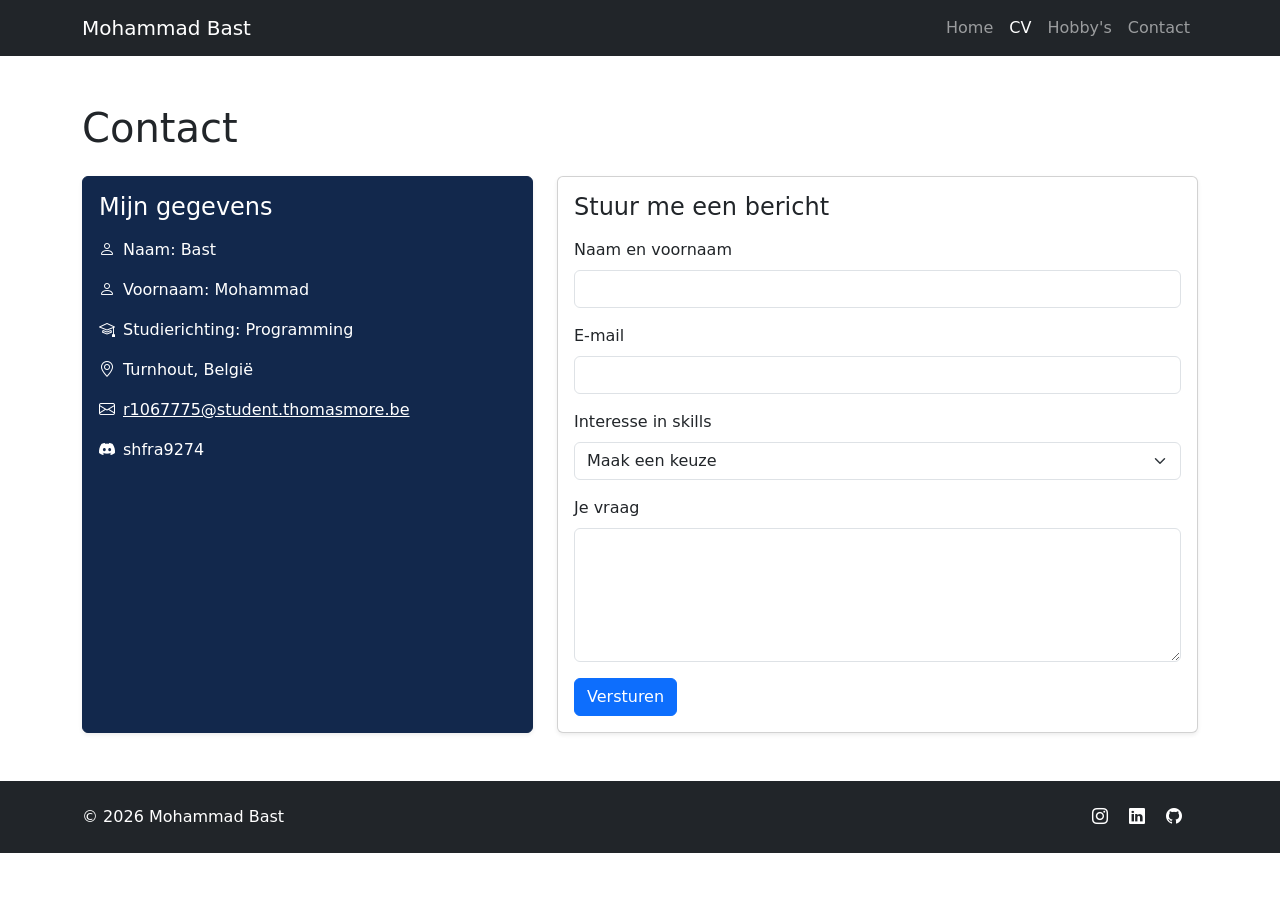
==== contact.html @ 60419604 "website klaar" ====
<!DOCTYPE html>
<html lang='nl'>
<head>
    <meta charset='utf-8'>
    <meta name='viewport' content='width=device-width, initial-scale=1'>
    <meta name="description" content="Portfolio van Mohammad Bast">
    <meta name="author" content="Mohammad Bast">
    <link rel="icon" type="image/x-icon" href="images/favicon.ico">
    <link href="https://cdn.jsdelivr.net/npm/bootstrap@5.3.3/dist/css/bootstrap.min.css" rel="stylesheet">
    <link href="https://cdn.jsdelivr.net/npm/bootstrap-icons@1.11.3/font/bootstrap-icons.css" rel="stylesheet">    <title>Contact | Mohammad Bast</title>
    <link rel='stylesheet' href='css/style.css'>
</head>
<body>

    <nav class="navbar navbar-expand-lg navbar-dark bg-dark sticky-top">
        <div class="container">
            <a class="navbar-brand" href="index.html">Mohammad Bast</a>
            <button class="navbar-toggler" type="button" data-bs-toggle="collapse" data-bs-target="#hoofdmenu" aria-controls="hoofdmenu" aria-expanded="false" aria-label="Menu openen">
                <span class="navbar-toggler-icon"></span>
            </button>
            <div class="collapse navbar-collapse" id="hoofdmenu">
                <ul class="navbar-nav ms-auto">
                    <li class="nav-item"><a class="nav-link" aria-current="page" href="index.html">Home</a></li>
                    <li class="nav-item"><a class="nav-link active" href="cv.html">CV</a></li>
                    <li class="nav-item"><a class="nav-link" href="hobbys.html">Hobby's</a></li>
                    <li class="nav-item"><a class="nav-link" href="contact.html">Contact</a></li>
                    
                </ul>
            </div>

        </div>
    </nav>

    <main class="container my-5">
        <h1 class="mb-4">Contact</h1>
       
        <div class="row g-4">
            <div class="col-lg-5">
                <div class="card contact-kaart h-100 shadow-sm">
                    <div class="card-body">
                        <h2 class="h4 mb-3">Mijn gegevens</h2>
                        <ul class="list-unstyled mb-0">
                            <li class="mb-3"><i class="bi bi-person me-2"></i>Naam: Bast</li>
                            <li class="mb-3"><i class="bi bi-person me-2"></i>Voornaam: Mohammad</li>
                            <li class="mb-3"><i class="bi bi-mortarboard me-2"></i>Studierichting: Programming</li>
                            <li class="mb-3"><i class="bi bi-geo-alt me-2"></i>Turnhout, België</li>
                            <li class="mb-3 d-flex align-items-center"><i class="bi bi-envelope me-2"></i><a href="mailto:r1067775@student.thomasmore.be" class="text-white">r1067775@student.thomasmore.be</a></li>
                            <li class="mb-3"><i class="bi bi-discord me-2"></i>shfra9274</li>                         

                        </ul>
                    </div>
                </div>
            </div>
            <div class="col-lg-7">
                <div class="card shadow-sm">
                    <div class="card-body">
                        <h2 class="h4 mb-3">Stuur me een bericht</h2>
                        <form action="https://tm-statweb.be/forms.php" method="post">
                            <div class="mb-3">
                                <label for="naam" class="form-label">Naam en voornaam</label>
                                <input type="text" class="form-control" id="naam" name="naam" required>
                            </div>

                            <div class="mb-3">
                                <label for="email" class="form-label">E-mail</label>
                                <input type="email" class="form-control" id="email" name="email" required>
                            </div>

                            <div class="mb-3">
                                <label for="skills" class="form-label">Interesse in skills</label>
                                <select class="form-select" id="skill" name="skill">
                                    <option value="">Maak een keuze</option>
                                    <option value="HTML">HTML</option>
                                    <option value="CSS">CSS</option>
                                    <option value="javascript">JavaScript</option>
                                    <option value="bootstrap">BootStrap</option>
                                    <option value="python">Python</option>
                                    <option value="Csharp">C#</option>
                                </select>
                            </div>
                            <div class="mb-3">
                                <label for="vraag" class="form-label">Je vraag</label>
                                <textarea name="vraag" id="vraag" class="form-control" rows="5" required></textarea>
                            </div>
                            <button type="submit" class="btn btn-primary">Versturen</button>

                        </form>
                    </div>
                </div>
            </div>
        </div>
    </main>

    <footer class="bg-dark text-white py-4 mt-5">
        <div class="container">
            <div class="row">
                <div class="col-md-6 text-center text-md-start">
                    <p class="mb-0">&copy; 2026 Mohammad Bast</p>
                </div>

                <div class="col-md-6 text-center text-md-end">
                    <a href="#" class="text-white me-3" aria-label="Instagram"><i class="bi bi-instagram"></i></a>
                    <a href="#" class="text-white me-3" aria-label="LinkedIn"><i class="bi bi-linkedin"></i></a>
                    <a href="#" class="text-white me-3" aria-label="GitHub"><i class="bi bi-github"></i></a>
                </div>
            </div>
        </div>
    
    </footer>
    <script src="https://cdn.jsdelivr.net/npm/bootstrap@5.3.3/dist/js/bootstrap.bundle.min.js"></script>
</body>
</html>
---- css/style.css ----
:root{
    --kleur-donker:#12284c;
}
.hero{
    background-color:var(--kleur-donker);
    color: #ffffff;
}

.profielfoto{
    width: 280px;
    height: 280px;
    object-fit: cover;
    border: 4px solid #ffffff;
}

.card-img-top{
    height: 200px;
    object-fit: cover;
}

.card a{
    display: block;
    overflow: hidden;
}

.card a img{
    transition: transform 0.3s;
}

.card a:hover img{
    transform: scale(1.05);
}
.col-lg-8 .card{
    --bs-card-bg:var(--kleur-donker);
    --bs-card-color:#ffffff;
    --bs-card-border-color:#2a4f8f;
}

.col-lg-8 .list-group-item{
    --bs-list-group-bg:var(--kleur-donker);
    --bs-list-group-color:#ffffff;
    --bs-list-group-border-color:#2a4f8f;
}
.col-lg-8 .text-muted{
    color: #b8c4da !important;
}

.skills-swiper{
    padding-bottom: 40px;
}

.skills-swiper .swiper-slide{
    text-align: center;
    background-color: #ffffff;
    border: 1px solid #dee2e6;
    border-radius: 8px;
    padding: 20px;
}

.skills-swiper img{
    height: 80px;
    max-width: 100%;
    object-fit: contain;
}
#hobbyCarousel .carousel-item img{
    height: 750px;
    object-fit: cover;
}

#hobbyCarousel .carousel-control-prev,
#hobbyCarousel .carousel-control-next{
    width: 60px;
    opacity: 1;
}

#hobbyCarousel .carousel-control-prev-icon,
#hobbyCarousel .carousel-control-next-icon{
    width: 3rem;
    height: 3rem;
    background-color: rgba(18,40,76,0.85);
    background-size: 50% 50%;
    border: 2px solid #ffffff;
    border-radius: 50%;
    transition: background-color 0.2s;
}

#hobbyCarousel .carousel-control-prev:hover .carousel-control-prev-icon,
#hobbyCarousel .carousel-control-next:hover .carousel-control-next-icon{
    background-color: #2a4f8f;
}

.contact-kaart{
    background-color: #12284c;
    color: #ffffff;
    border-color: #12284c;
}
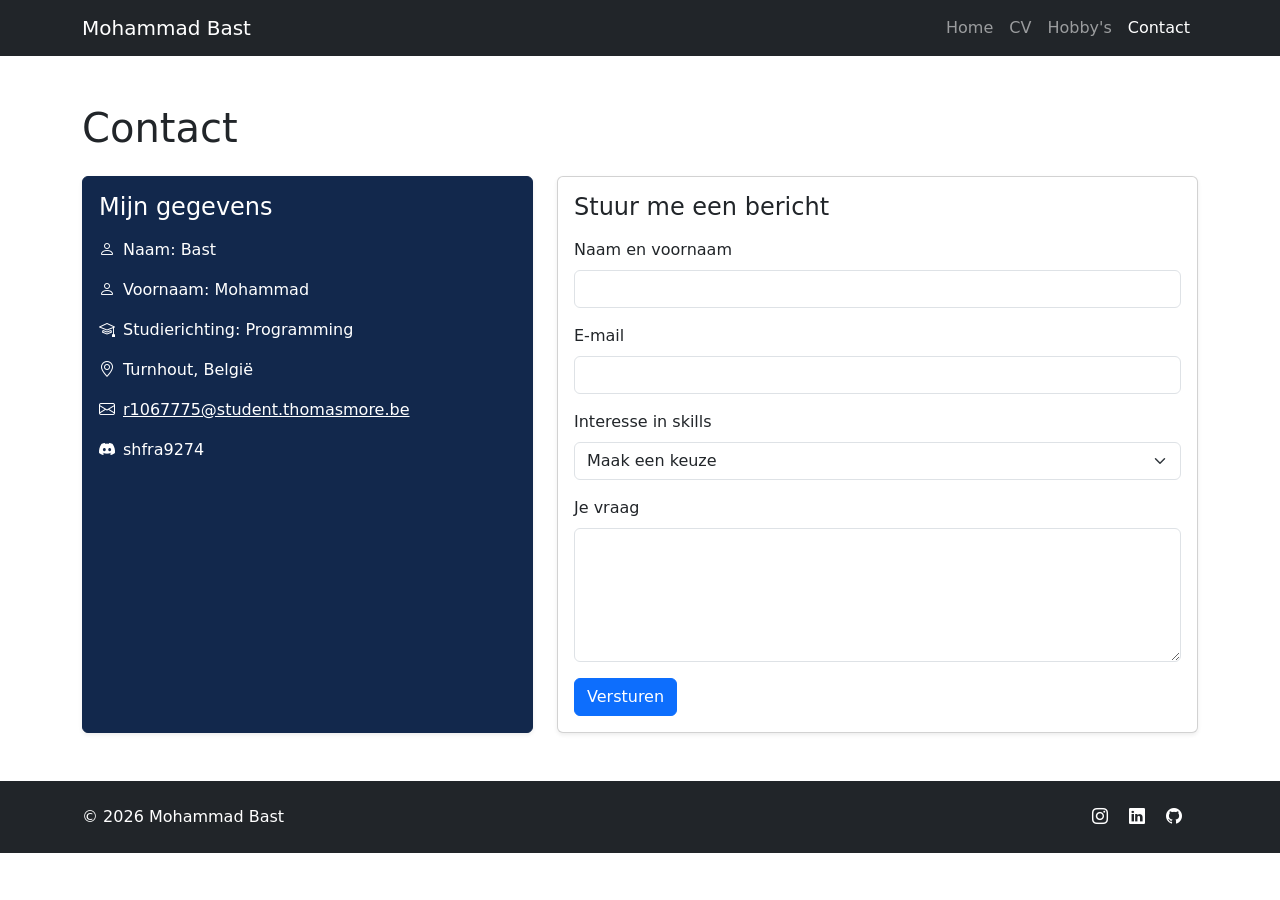
==== commit 664390cd: "klein aanpassing" ====
--- a/contact.html
+++ b/contact.html
@@ -21,9 +21,9 @@
             <div class="collapse navbar-collapse" id="hoofdmenu">
                 <ul class="navbar-nav ms-auto">
                     <li class="nav-item"><a class="nav-link" aria-current="page" href="index.html">Home</a></li>
-                    <li class="nav-item"><a class="nav-link active" href="cv.html">CV</a></li>
+                    <li class="nav-item"><a class="nav-link" href="cv.html">CV</a></li>
                     <li class="nav-item"><a class="nav-link" href="hobbys.html">Hobby's</a></li>
-                    <li class="nav-item"><a class="nav-link" href="contact.html">Contact</a></li>
+                    <li class="nav-item"><a class="nav-link active" href="contact.html">Contact</a></li>
                     
                 </ul>
             </div>
